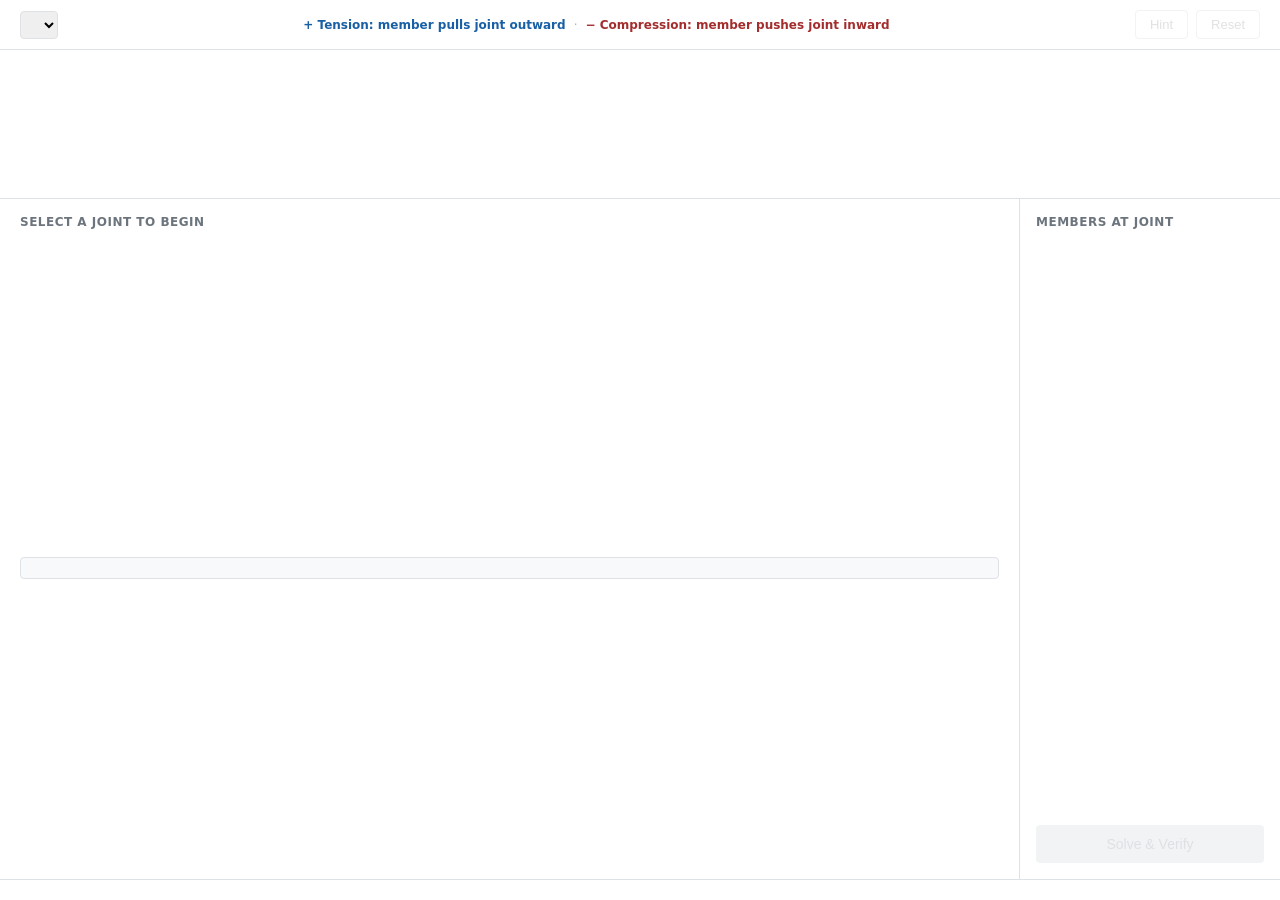
==== index.html @ 68851930 "Task 1: Project scaffold and static shell for Method of Joints Trainer Creates index.html, style.css" ====
<!DOCTYPE html>
<html lang="en">
<head>
  <meta charset="UTF-8">
  <meta name="viewport" content="width=device-width, initial-scale=1.0">
  <title>Method of Joints Trainer</title>
  <link rel="stylesheet" href="style.css">
</head>
<body>
  <header class="app-header">
    <div class="header-left">
      <label for="problem-select" class="sr-only">Select problem</label>
      <select id="problem-select"></select>
    </div>
    <div class="sign-convention">
      <span class="sc-tension">+ Tension: member pulls joint outward</span>
      <span class="sc-sep">·</span>
      <span class="sc-compression">− Compression: member pushes joint inward</span>
    </div>
    <div class="header-right">
      <button id="btn-hint" disabled>Hint</button>
      <button id="btn-reset" disabled>Reset</button>
    </div>
  </header>

  <section class="truss-banner" aria-label="Truss overview">
    <svg id="truss-overview-svg" width="100%" height="120"></svg>
  </section>

  <main class="workspace">
    <section class="fbd-panel" aria-label="Free body diagram">
      <h2 class="panel-title">Select a joint to begin</h2>
      <svg id="fbd-svg" width="100%" height="300" aria-label="Free body diagram"></svg>
      <div class="equation-display" id="equation-display"></div>
    </section>

    <aside class="side-panel" aria-label="Member predictions">
      <h2 class="panel-title">Members at joint</h2>
      <ul id="member-list" class="member-list"></ul>
      <button id="btn-solve" disabled>Solve &amp; Verify</button>
      <div id="feedback-message" role="status" aria-live="polite" class="feedback"></div>
    </aside>
  </main>

  <section class="ledger-bar" aria-label="Member ledger">
    <ul id="ledger-list" class="ledger-list"></ul>
  </section>

  <div id="summary-screen" class="summary-screen hidden" role="dialog" aria-label="Problem complete">
    <h2>All members solved!</h2>
    <svg id="summary-svg" width="100%" height="200"></svg>
    <table id="summary-table"></table>
    <div class="summary-actions">
      <button id="btn-replay">Replay solution</button>
      <button id="btn-try-another">Try another problem</button>
    </div>
  </div>

  <div id="replay-screen" class="replay-screen hidden">
    <div class="replay-header">
      <span id="replay-step-label"></span>
      <button id="btn-replay-prev">← Prev</button>
      <button id="btn-replay-next">Next →</button>
      <button id="btn-replay-print">Print</button>
      <button id="btn-replay-close">Close</button>
    </div>
    <div class="replay-content">
      <svg id="replay-fbd-svg" width="100%" height="300"></svg>
      <div id="replay-equations"></div>
    </div>
  </div>

  <script type="module" src="ui.js"></script>
</body>
</html>
---- style.css ----
/* ── Reset & base ─────────────────────────────────────────── */
*, *::before, *::after { box-sizing: border-box; margin: 0; padding: 0; }
body { font-family: system-ui, -apple-system, sans-serif; background: #f8f9fa; color: #212529; min-height: 100vh; display: flex; flex-direction: column; }
.sr-only { position: absolute; width: 1px; height: 1px; padding: 0; overflow: hidden; clip: rect(0,0,0,0); white-space: nowrap; border: 0; }
.hidden { display: none !important; }

/* ── Colors ───────────────────────────────────────────────── */
:root {
  --tension:     #185FA5;
  --compression: #A32D2D;
  --zero:        #6c757d;
  --reaction:    #28a745;
  --load:        #dc3545;
  --unknown:     #adb5bd;
  --solvable:    #28a745;
  --active:      #185FA5;
  --solved-joint:#0d3d6e;
  --locked:      #adb5bd;
  --bg-panel:    #ffffff;
  --border:      #dee2e6;
}

/* ── Header ───────────────────────────────────────────────── */
.app-header {
  display: flex; align-items: center; justify-content: space-between;
  padding: 10px 20px; background: var(--bg-panel); border-bottom: 1px solid var(--border);
  flex-wrap: wrap; gap: 8px;
}
.sign-convention { font-size: 12px; display: flex; gap: 8px; }
.sc-tension { color: var(--tension); font-weight: 600; }
.sc-compression { color: var(--compression); font-weight: 600; }
.sc-sep { color: var(--unknown); }
.header-right { display: flex; gap: 8px; }
#problem-select { font-size: 14px; padding: 4px 8px; border: 1px solid var(--border); border-radius: 4px; }

/* ── Buttons ──────────────────────────────────────────────── */
button {
  padding: 6px 14px; border-radius: 4px; border: 1px solid var(--border);
  background: var(--bg-panel); cursor: pointer; font-size: 13px; font-weight: 500;
  transition: background 0.15s;
}
button:disabled { opacity: 0.4; cursor: not-allowed; }
button:not(:disabled):hover { background: #f1f3f5; }
#btn-solve { width: 100%; background: var(--active); color: #fff; border-color: var(--active); margin-top: 12px; padding: 10px; font-size: 14px; }
#btn-solve:not(:disabled):hover { background: #1250a0; }
#btn-solve:disabled { background: var(--border); color: var(--unknown); border-color: var(--border); }

/* ── Truss banner ─────────────────────────────────────────── */
.truss-banner { background: var(--bg-panel); border-bottom: 1px solid var(--border); padding: 12px 20px; }

/* ── Workspace ────────────────────────────────────────────── */
.workspace {
  display: grid; grid-template-columns: 1fr 260px; gap: 0;
  flex: 1; background: var(--bg-panel); border-bottom: 1px solid var(--border);
}
.fbd-panel { padding: 16px 20px; border-right: 1px solid var(--border); display: flex; flex-direction: column; gap: 10px; }
.side-panel { padding: 16px; display: flex; flex-direction: column; }
.panel-title { font-size: 12px; font-weight: 700; text-transform: uppercase; letter-spacing: 0.5px; color: var(--zero); margin-bottom: 8px; }

/* ── Equation display ─────────────────────────────────────── */
.equation-display { font-family: monospace; font-size: 13px; color: #495057; line-height: 1.8; padding: 10px; background: #f8f9fa; border-radius: 4px; border: 1px solid var(--border); }

/* ── Member list (side panel) ─────────────────────────────── */
.member-list { list-style: none; display: flex; flex-direction: column; gap: 6px; flex: 1; }
.member-row {
  display: flex; align-items: center; justify-content: space-between;
  padding: 8px 10px; border: 1px solid var(--border); border-radius: 6px;
  cursor: pointer; background: #f8f9fa; gap: 8px;
}
.member-row.selected { border-color: var(--active); background: #e7f0fb; }
.member-row.correct { border-color: var(--reaction); background: #d1e7dd; }
.member-row.wrong { border-color: var(--compression); background: #f8d7da; }
.member-row-name { font-weight: 700; font-size: 13px; min-width: 28px; }
.member-row-buttons { display: flex; gap: 4px; }
.btn-predict {
  padding: 4px 8px; font-size: 11px; font-weight: 600; border-radius: 3px;
  border: 1px solid var(--border); background: #fff; cursor: pointer;
}
.btn-predict.active-T { background: var(--tension); color: #fff; border-color: var(--tension); }
.btn-predict.active-C { background: var(--compression); color: #fff; border-color: var(--compression); }
.member-row-badge { font-family: monospace; font-size: 11px; min-width: 60px; text-align: right; color: var(--zero); }
.member-row-badge.T { color: var(--tension); font-weight: 700; }
.member-row-badge.C { color: var(--compression); font-weight: 700; }
.member-row-badge.Z { color: var(--zero); }

/* ── Feedback ─────────────────────────────────────────────── */
.feedback { font-size: 13px; line-height: 1.6; margin-top: 10px; padding: 10px 12px; border-radius: 4px; border-left: 4px solid transparent; }
.feedback.wrong { background: #fff3cd; border-color: #ffc107; color: #664d03; }
.feedback.correct { background: #d1e7dd; border-color: var(--reaction); color: #0f5132; }
.feedback:empty { display: none; }

/* ── Ledger ───────────────────────────────────────────────── */
.ledger-bar { padding: 10px 20px; background: var(--bg-panel); }
.ledger-list { list-style: none; display: flex; flex-wrap: wrap; gap: 6px; }
.ledger-item {
  font-family: monospace; font-size: 12px; padding: 4px 8px;
  border: 1px solid var(--border); border-radius: 4px; background: #f8f9fa; color: var(--unknown);
}
.ledger-item.T { color: var(--tension); border-color: var(--tension); background: #e7f0fb; font-weight: 700; }
.ledger-item.C { color: var(--compression); border-color: var(--compression); background: #fde8e8; font-weight: 700; }
.ledger-item.Z { color: var(--zero); border-color: var(--zero); }

/* ── Summary ──────────────────────────────────────────────── */
.summary-screen {
  position: fixed; inset: 0; background: rgba(0,0,0,0.5);
  display: flex; align-items: center; justify-content: center; z-index: 100;
}
.summary-screen > * { background: var(--bg-panel); border-radius: 8px; padding: 32px; max-width: 640px; width: 90%; }
.summary-screen h2 { margin-bottom: 16px; }
#summary-table { width: 100%; border-collapse: collapse; font-family: monospace; font-size: 13px; margin: 16px 0; }
#summary-table td, #summary-table th { padding: 6px 10px; border-bottom: 1px solid var(--border); text-align: left; }
.summary-actions { display: flex; gap: 8px; margin-top: 16px; }

/* ── Replay ───────────────────────────────────────────────── */
.replay-screen { position: fixed; inset: 0; background: var(--bg-panel); z-index: 100; display: flex; flex-direction: column; }
.replay-header { display: flex; align-items: center; gap: 10px; padding: 12px 20px; border-bottom: 1px solid var(--border); }
#replay-step-label { font-weight: 700; flex: 1; }
.replay-content { padding: 20px; flex: 1; overflow-y: auto; }
#replay-equations { font-family: monospace; font-size: 13px; line-height: 1.8; padding: 10px; background: #f8f9fa; border-radius: 4px; margin-top: 10px; }

/* ── Responsive ───────────────────────────────────────────── */
@media (max-width: 700px) {
  .workspace { grid-template-columns: 1fr; }
  .fbd-panel { border-right: none; border-bottom: 1px solid var(--border); }
  .sign-convention { display: none; }
}

/* ── Print (replay) ───────────────────────────────────────── */
@media print {
  .app-header, .truss-banner, .workspace, .ledger-bar { display: none; }
  .replay-screen { position: static; }
  .replay-header button { display: none; }
}
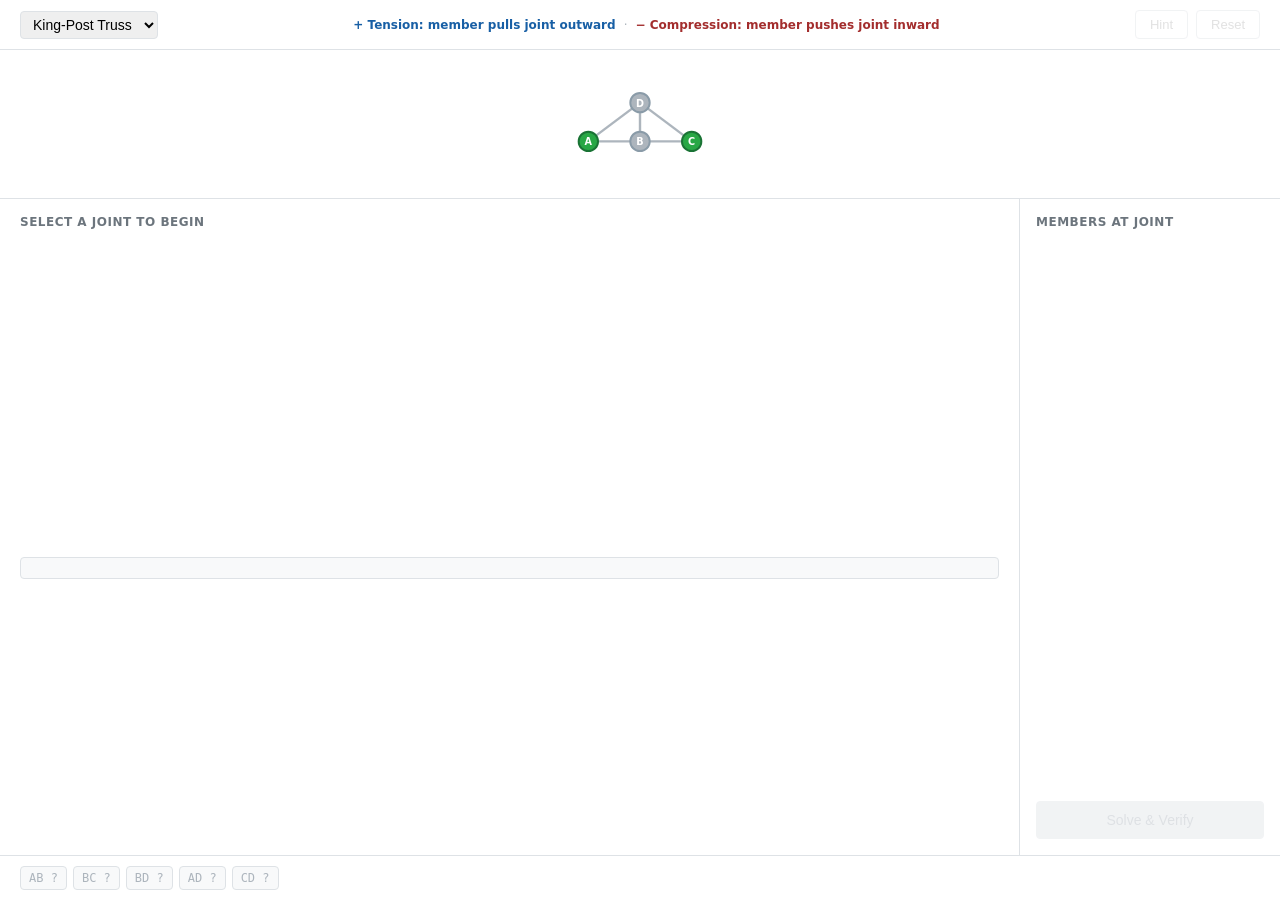
==== commit f568f631: "Tasks 8+9: Solve & Verify, summary/replay; fix aria-modal and summary CSS - ui.js: Solve & Verify ha" ====
--- a/index.html
+++ b/index.html
@@ -46,17 +46,19 @@
     <ul id="ledger-list" class="ledger-list"></ul>
   </section>
 
-  <div id="summary-screen" class="summary-screen hidden" role="dialog" aria-label="Problem complete">
-    <h2>All members solved!</h2>
-    <svg id="summary-svg" width="100%" height="200"></svg>
-    <table id="summary-table"></table>
-    <div class="summary-actions">
-      <button id="btn-replay">Replay solution</button>
-      <button id="btn-try-another">Try another problem</button>
+  <div id="summary-screen" class="summary-screen hidden" role="dialog" aria-modal="true" aria-label="Problem complete">
+    <div class="summary-box">
+      <h2>All members solved!</h2>
+      <svg id="summary-svg" width="100%" height="200"></svg>
+      <table id="summary-table"></table>
+      <div class="summary-actions">
+        <button id="btn-replay">Replay solution</button>
+        <button id="btn-try-another">Try another problem</button>
+      </div>
     </div>
   </div>
 
-  <div id="replay-screen" class="replay-screen hidden">
+  <div id="replay-screen" class="replay-screen hidden" role="dialog" aria-label="Replay solution">
     <div class="replay-header">
       <span id="replay-step-label"></span>
       <button id="btn-replay-prev">← Prev</button>
--- a/style.css
+++ b/style.css
@@ -105,7 +105,7 @@
   position: fixed; inset: 0; background: rgba(0,0,0,0.5);
   display: flex; align-items: center; justify-content: center; z-index: 100;
 }
-.summary-screen > * { background: var(--bg-panel); border-radius: 8px; padding: 32px; max-width: 640px; width: 90%; }
+.summary-box { background: var(--bg-panel); border-radius: 8px; padding: 32px; max-width: 640px; width: 90%; }
 .summary-screen h2 { margin-bottom: 16px; }
 #summary-table { width: 100%; border-collapse: collapse; font-family: monospace; font-size: 13px; margin: 16px 0; }
 #summary-table td, #summary-table th { padding: 6px 10px; border-bottom: 1px solid var(--border); text-align: left; }
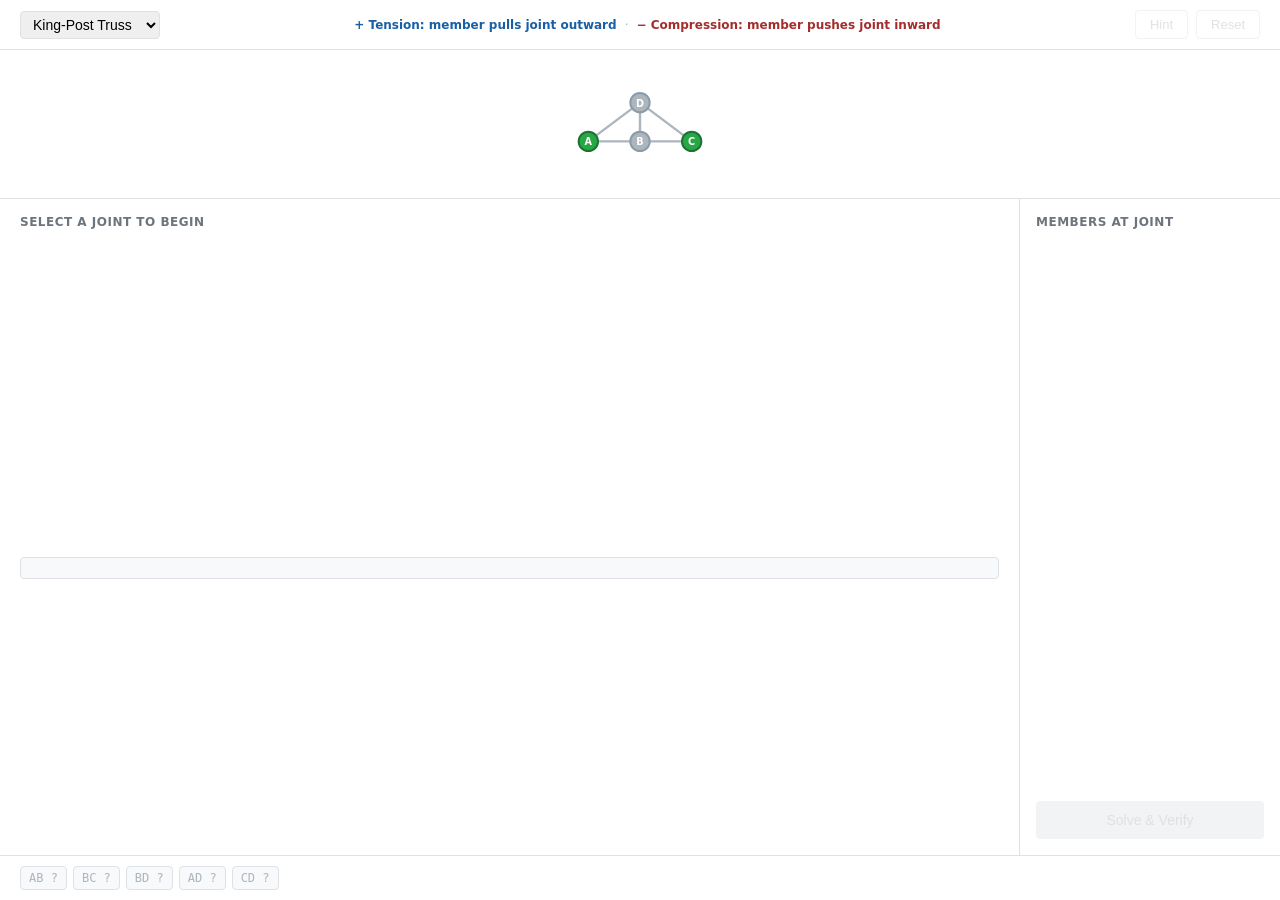
==== commit ec060cd0: "Fix zero-force member blocking bug; rename Play Again button ui.js: zero-force members (isZero=true)" ====
--- a/index.html
+++ b/index.html
@@ -53,7 +53,7 @@
       <table id="summary-table"></table>
       <div class="summary-actions">
         <button id="btn-replay">Replay solution</button>
-        <button id="btn-try-another">Try another problem</button>
+        <button id="btn-try-another">Play Again</button>
       </div>
     </div>
   </div>
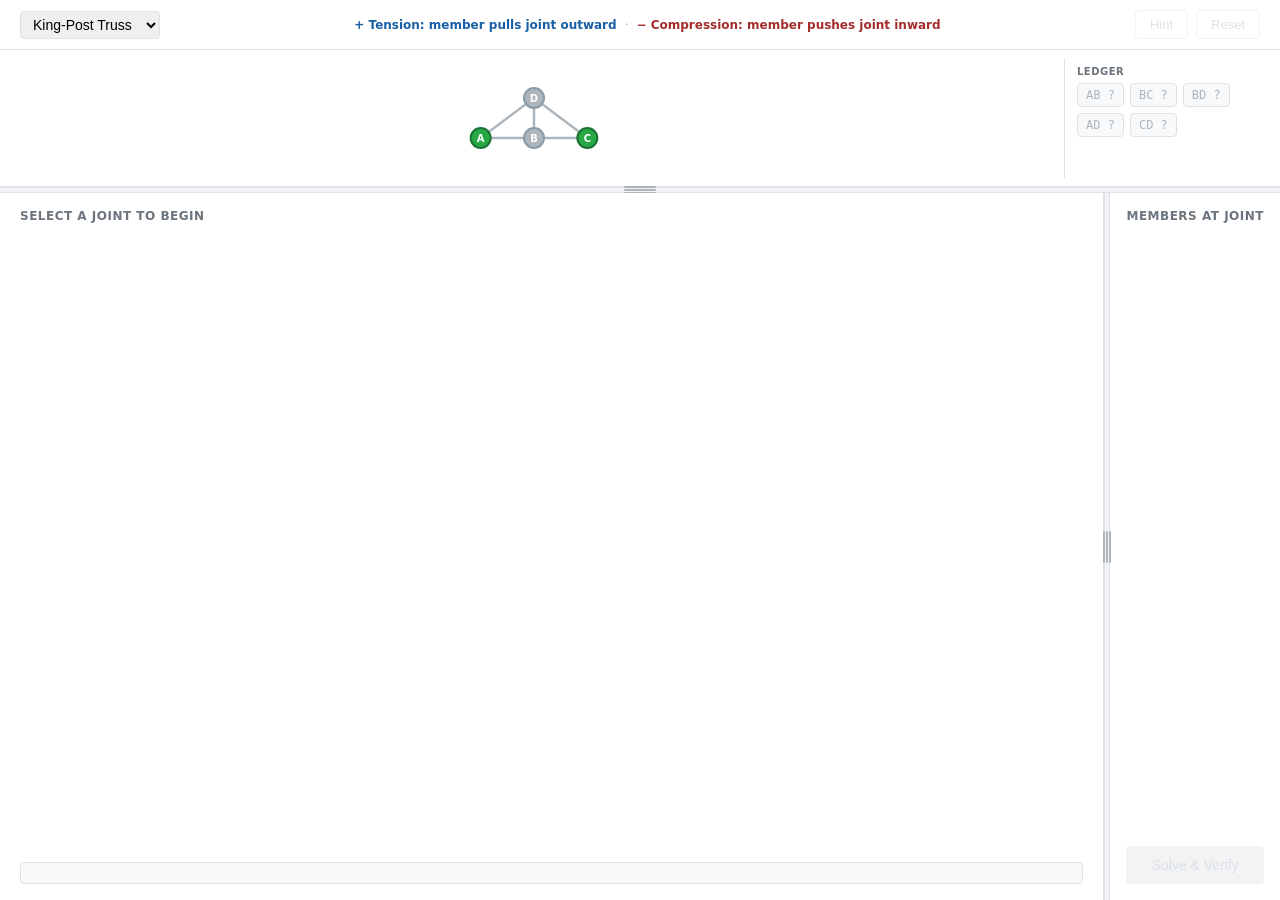
==== commit 680807cd: "feat: restructure HTML for resizable layout with drag handle elements" ====
--- a/index.html
+++ b/index.html
@@ -23,16 +23,28 @@
     </div>
   </header>
 
-  <section class="truss-banner" aria-label="Truss overview">
-    <svg id="truss-overview-svg" width="100%" height="120"></svg>
+  <section class="truss-banner" aria-label="Truss overview" id="truss-banner">
+    <div class="overview-inner">
+      <div class="overview-svg-wrap">
+        <svg id="truss-overview-svg" width="100%" height="100%"></svg>
+      </div>
+      <div class="overview-ledger">
+        <div class="overview-ledger-title">Ledger</div>
+        <ul id="ledger-list" class="ledger-list"></ul>
+      </div>
+    </div>
   </section>
+
+  <div class="resize-handle-h" id="resize-handle-h"></div>
 
   <main class="workspace">
     <section class="fbd-panel" aria-label="Free body diagram">
       <h2 class="panel-title">Select a joint to begin</h2>
-      <svg id="fbd-svg" width="100%" height="300" aria-label="Free body diagram"></svg>
+      <svg id="fbd-svg" width="100%" height="100%" aria-label="Free body diagram"></svg>
       <div class="equation-display" id="equation-display"></div>
     </section>
+
+    <div class="resize-handle-v" id="resize-handle-v"></div>
 
     <aside class="side-panel" aria-label="Member predictions">
       <h2 class="panel-title">Members at joint</h2>
@@ -41,10 +53,6 @@
       <div id="feedback-message" role="status" aria-live="polite" class="feedback"></div>
     </aside>
   </main>
-
-  <section class="ledger-bar" aria-label="Member ledger">
-    <ul id="ledger-list" class="ledger-list"></ul>
-  </section>
 
   <div id="summary-screen" class="summary-screen hidden" role="dialog" aria-modal="true" aria-label="Problem complete">
     <div class="summary-box">
--- a/style.css
+++ b/style.css
@@ -1,6 +1,6 @@
 /* ── Reset & base ─────────────────────────────────────────── */
 *, *::before, *::after { box-sizing: border-box; margin: 0; padding: 0; }
-body { font-family: system-ui, -apple-system, sans-serif; background: #f8f9fa; color: #212529; min-height: 100vh; display: flex; flex-direction: column; }
+body { font-family: system-ui, -apple-system, sans-serif; background: #f8f9fa; color: #212529; height: 100vh; overflow: hidden; display: flex; flex-direction: column; }
 .sr-only { position: absolute; width: 1px; height: 1px; padding: 0; overflow: hidden; clip: rect(0,0,0,0); white-space: nowrap; border: 0; }
 .hidden { display: none !important; }
 
@@ -46,15 +46,18 @@
 #btn-solve:disabled { background: var(--border); color: var(--unknown); border-color: var(--border); }
 
 /* ── Truss banner ─────────────────────────────────────────── */
-.truss-banner { background: var(--bg-panel); border-bottom: 1px solid var(--border); padding: 12px 20px; }
+.truss-banner { background: var(--bg-panel); border-bottom: 1px solid var(--border); display: flex; align-items: stretch; overflow: hidden; flex-shrink: 0; }
+.overview-inner { display: flex; flex: 1; min-width: 0; padding: 8px 16px; gap: 12px; overflow: hidden; }
+.overview-svg-wrap { flex: 1; min-width: 0; display: flex; align-items: center; overflow: hidden; }
+#truss-overview-svg { display: block; }
+.overview-ledger { flex-shrink: 0; width: 200px; padding: 8px 0 8px 12px; border-left: 1px solid var(--border); display: flex; flex-direction: column; overflow-y: auto; }
+.overview-ledger-title { font-size: 10px; font-weight: 700; text-transform: uppercase; letter-spacing: 0.5px; color: var(--zero); margin-bottom: 6px; flex-shrink: 0; }
 
 /* ── Workspace ────────────────────────────────────────────── */
-.workspace {
-  display: grid; grid-template-columns: 1fr 260px; gap: 0;
-  flex: 1; background: var(--bg-panel); border-bottom: 1px solid var(--border);
-}
-.fbd-panel { padding: 16px 20px; border-right: 1px solid var(--border); display: flex; flex-direction: column; gap: 10px; }
-.side-panel { padding: 16px; display: flex; flex-direction: column; }
+.workspace { display: flex; flex: 1; min-height: 0; background: var(--bg-panel); }
+.fbd-panel { padding: 16px 20px; border-right: 1px solid var(--border); display: flex; flex-direction: column; gap: 10px; flex: 1; min-width: 0; overflow: hidden; }
+#fbd-svg { flex: 1; min-height: 0; display: block; }
+.side-panel { padding: 16px; display: flex; flex-direction: column; flex-shrink: 0; overflow-y: auto; }
 .panel-title { font-size: 12px; font-weight: 700; text-transform: uppercase; letter-spacing: 0.5px; color: var(--zero); margin-bottom: 8px; }
 
 /* ── Equation display ─────────────────────────────────────── */
@@ -90,7 +93,6 @@
 .feedback:empty { display: none; }
 
 /* ── Ledger ───────────────────────────────────────────────── */
-.ledger-bar { padding: 10px 20px; background: var(--bg-panel); }
 .ledger-list { list-style: none; display: flex; flex-wrap: wrap; gap: 6px; }
 .ledger-item {
   font-family: monospace; font-size: 12px; padding: 4px 8px;
@@ -99,6 +101,32 @@
 .ledger-item.T { color: var(--tension); border-color: var(--tension); background: #e7f0fb; font-weight: 700; }
 .ledger-item.C { color: var(--compression); border-color: var(--compression); background: #fde8e8; font-weight: 700; }
 .ledger-item.Z { color: var(--zero); border-color: var(--zero); }
+
+/* ── Resize handles ───────────────────────────────────────── */
+.resize-handle-h {
+  height: 6px; flex-shrink: 0; cursor: row-resize; user-select: none;
+  background: #f1f3f5; display: flex; align-items: center; justify-content: center;
+  border-top: 1px solid var(--border); border-bottom: 1px solid var(--border);
+}
+.resize-handle-h::after {
+  content: ''; display: block; width: 32px; height: 2px; border-radius: 1px;
+  background: #adb5bd; box-shadow: 0 -3px 0 #adb5bd, 0 3px 0 #adb5bd;
+}
+.resize-handle-h:hover::after, .resize-handle-h.dragging::after {
+  background: #6c757d; box-shadow: 0 -3px 0 #6c757d, 0 3px 0 #6c757d;
+}
+.resize-handle-v {
+  width: 6px; flex-shrink: 0; cursor: col-resize; user-select: none;
+  background: #f1f3f5; display: flex; align-items: center; justify-content: center;
+  border-left: 1px solid var(--border); border-right: 1px solid var(--border);
+}
+.resize-handle-v::after {
+  content: ''; display: block; height: 32px; width: 2px; border-radius: 1px;
+  background: #adb5bd; box-shadow: -3px 0 0 #adb5bd, 3px 0 0 #adb5bd;
+}
+.resize-handle-v:hover::after, .resize-handle-v.dragging::after {
+  background: #6c757d; box-shadow: -3px 0 0 #6c757d, 3px 0 0 #6c757d;
+}
 
 /* ── Summary ──────────────────────────────────────────────── */
 .summary-screen {
@@ -120,8 +148,9 @@
 
 /* ── Responsive ───────────────────────────────────────────── */
 @media (max-width: 700px) {
-  .workspace { grid-template-columns: 1fr; }
+  .workspace { flex-direction: column; }
   .fbd-panel { border-right: none; border-bottom: 1px solid var(--border); }
+  .resize-handle-v { display: none; }
   .sign-convention { display: none; }
 }
 
